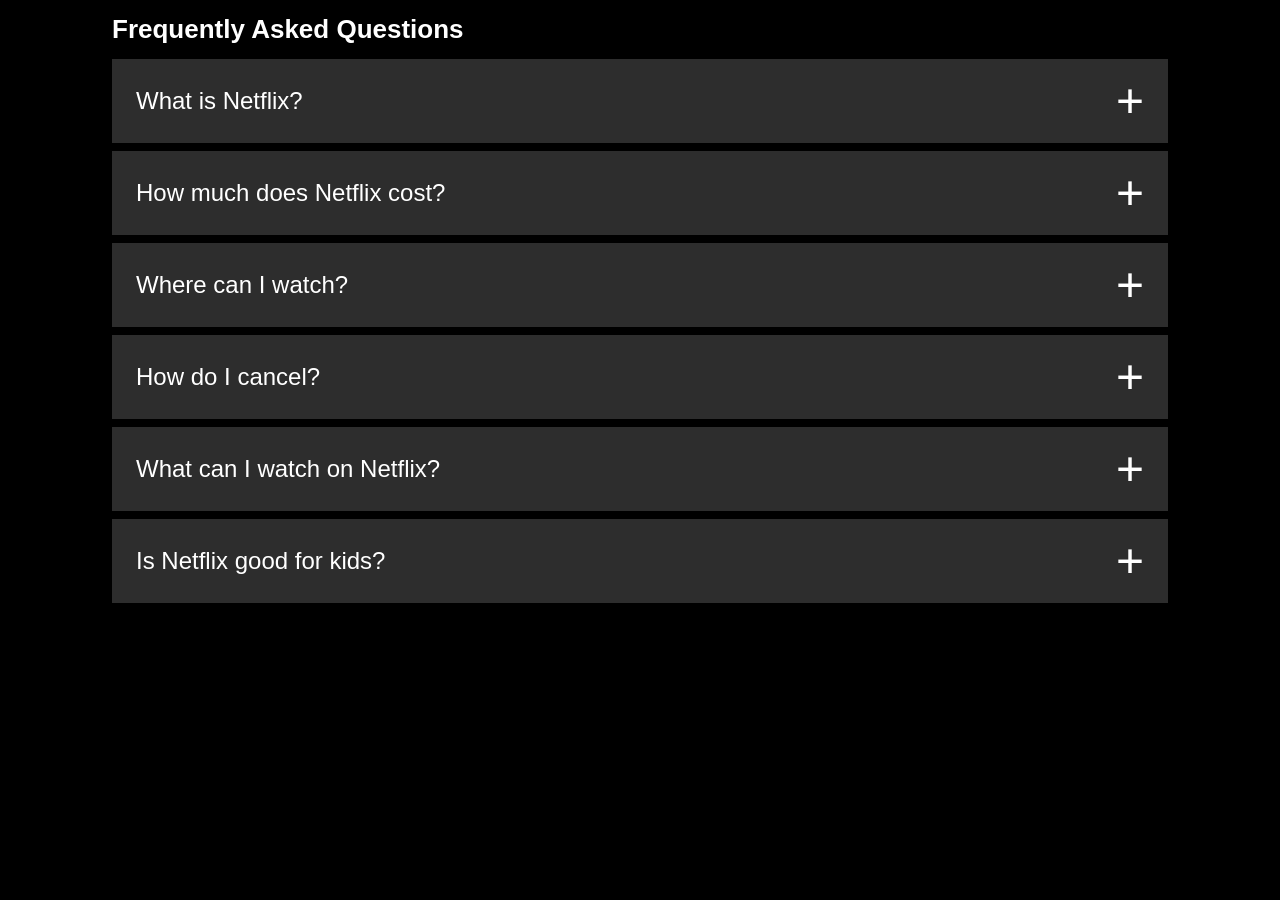
==== faq.html @ 51ff22fb "updated files" ====
<!DOCTYPE html>
<html lang="en">
<head>
    <meta charset="UTF-8">
    <meta name="viewport" content="width=device-width, initial-scale=1.0">
    <title>Faq section</title>
    <link rel="stylesheet" href="css/faq.css">
    <link rel="stylesheet" href="css/responsive.css">
</head>
<body>
    <section class="faq-section">

    <div class="faq-container">

        <h2>Frequently Asked Questions</h2>

        <div class="faq-box">

            <details>
                <summary>What is Netflix?</summary>
                <div class="faq-answer">
                    Netflix is a streaming service that offers a wide variety of
                    movies, TV shows, documentaries and more.
                </div>
            </details>

            <details>
                <summary>How much does Netflix cost?</summary>
                <div class="faq-answer">
                    Netflix offers different plans at different prices. Choose
                    the plan that works best for you.
                </div>
            </details>

            <details>
                <summary>Where can I watch?</summary>
                <div class="faq-answer">
                    You can watch Netflix on smart TVs, smartphones, tablets,
                    laptops, streaming devices and more.
                </div>
            </details>

            <details>
                <summary>How do I cancel?</summary>
                <div class="faq-answer">
                    You can cancel your Netflix membership anytime from your
                    account settings.
                </div>
            </details>

            <details>
                <summary>What can I watch on Netflix?</summary>
                <div class="faq-answer">
                    Netflix has movies, TV shows, anime, documentaries and
                    Netflix Originals across many genres.
                </div>
            </details>

            <details>
                <summary>Is Netflix good for kids?</summary>
                <div class="faq-answer">
                    Netflix includes a dedicated kids experience with
                    age-appropriate content and parental controls.
                </div>
            </details>

        </div>

    </div>

</section>
</body>
</html>
---- css/faq.css ----
* {
    margin: 0;
    padding: 0;
    box-sizing: border-box;
}

body {
    background-color: #000;
    font-family: Arial, Helvetica, sans-serif;
}


/* Main FAQ section */

.faq-section {
    width: 100%;
    background-color: #000;
    padding: 14px 20px 50px;
}


/* Container */

.faq-container {
    width: 100%;
    max-width: 1056px;
    margin: 0 auto;
}


/* Heading */

.faq-container h2 {
    color: #fff;
    font-size: 26px;
    font-weight: 700;
    margin-bottom: 14px;
}


/* FAQ box */

.faq-box {
    width: 100%;
}


/* Individual FAQ */

.faq-box details {
    width: 100%;
    margin-bottom: 8px;
}


/* Question */

.faq-box summary {
    position: relative;

    width: 100%;
    min-height: 84px;

    display: flex;
    align-items: center;

    padding: 20px 70px 20px 24px;

    background-color: #2d2d2d;
    color: #fff;

    font-size: 24px;
    font-weight: 400;

    cursor: pointer;

    list-style: none;

    transition: background-color 0.2s ease;
}


/* Remove default arrow */

.faq-box summary::-webkit-details-marker {
    display: none;
}

.faq-box summary::marker {
    display: none;
}


/* Plus icon */

.faq-box summary::after {
    content: "+";

    position: absolute;
    right: 24px;
    top: 50%;

    transform: translateY(-50%);

    color: #fff;
    font-size: 48px;
    font-weight: 200;
    line-height: 1;
}


/* Hover */

.faq-box summary:hover {
    background-color: #414141;
}


/* Answer */

.faq-answer {
    background-color: #2d2d2d;
    color: #fff;

    margin-top: 2px;

    padding: 24px;

    font-size: 20px;
    line-height: 1.5;
}


/* Change + into × when opened */

.faq-box details[open] summary::after {
    content: "×";
    font-size: 42px;
}
---- css/responsive.css ----
/* Header section  */

/* ========================= */
/* 1024px - Items closer     */
/* ========================= */

@media (max-width: 1024px)
{
    .header
    {
        padding: 15px 20px;  /* Padding kam karo */
    }

    .nav-conatainer
    {
        gap: 6px;  /* Links ke beech gap kam */
    }

    .active
    {
        font-size: 15px;   /* Font thoda chota */
        padding: 6px 10px; /* Padding kam */
    }

    .nav-secondary
    {
        gap: 15px;  /* Right side gap kam */
    }

    /* Kids section ka text hide karo, sirf logo dikhao */
    .children
    {
        display: none;
    }

    .kids-section-logo
    {
        height: 40px;
        width: 40px;
    }

    /* Notification bell hide kar sakte ho agar zaroori ho */
    .nav-bell-btn
    {
        display: none;
    }

    .nav-logo
    {
        height: 35px;
    }

    .nav-search
    {
        height: 22px;
        width: 22px;
    }

    .user-account-logo
    {
        height: 32px;
        width: 32px;
    }
}

/* ========================= */
/* 768px - Browse Dropdown   */
/* ========================= */

@media (max-width: 768px)
{
    .header
    {
        padding:12px 20px;
    }

    /* Show Browse button */
    .browse-btn
    {
        display:flex;
    }

    /* Hide all nav links, show only on hover */
    .nav-main
    {
        display:none;
        position:absolute;
        top:100%;
        left:0;
        background-color:rgba(0, 0, 0, 0.95);
        border:1px solid #333;
        border-radius:8px;
        padding:10px 0;
        min-width:200px;
        z-index:101;
        margin-top:5px;
    }

    /* Show dropdown when hovering Browse */
    .browse-dropdown:hover .nav-main
    {
        display:block;
    }

    .nav-conatainer
    {
        flex-direction:column;   /* Vertical dropdown */
        gap:0;
    }

    .nav-links
    {
        width:100%;
    }

    .active
    {
        display:block;
        padding:10px 20px;
        border-radius:0;
        font-size:14px;
        color:white;
    }

    .nav-links a:hover
    {
        background-color:#333;
        border-radius:0;
        padding:10px 20px;
    }

    .nav-secondary
    {
        gap:18px;
    }
     .faq-section {
        padding: 14px 16px 40px;
    }

    .faq-container {
        max-width: 100%;
    }

    .faq-container h2 {
        font-size: 24px;
        margin-bottom: 12px;
    }

    .faq-box summary {
        min-height: 76px;
        padding: 18px 60px 18px 20px;
        font-size: 20px;
    }

    .faq-box summary::after {
        right: 20px;
        font-size: 42px;
    }

    .faq-answer {
        padding: 20px;
        font-size: 18px;
    }
}


/* ========================= */
/* 480px - N Logo + Hide Bell & Children */
/* ========================= */

@media (max-width: 480px)
{
    .header
    {
        padding:10px 15px;
    }

    /* Hide full Netflix logo, show only N */
    .nav-logo
    {
        display:none;
    }

    .nav-logo-n
    {
        display:block;
        height:30px;
    }

    /* Hide Notification Bell */
    .nav-bell-btn
    {
        display:none;
    }

    /* Hide Children text (keep the kids logo) */
    .children
    {
        display:none;
    }

    .kids-section-logo
    {
        height:35px;
        width:35px;
    }

    .browse-btn
    {
        padding:6px 12px;
        font-size:13px;
    }

    .nav-secondary
    {
        gap:12px;
    }

    .nav-search
    {
        height:22px;
        width:22px;
    }

    .user-account-logo
    {
        height:30px;
        width:30px;
    }

    .down-arrow
    {
        width:10px;
        height:10px;
    }
        .faq-section {
        padding: 12px 12px 35px;
    }

    .faq-container h2 {
        font-size: 20px;
        margin-bottom: 10px;
    }

    .faq-box details {
        margin-bottom: 6px;
    }

    .faq-box summary {
        min-height: 64px;

        padding: 16px 52px 16px 16px;

        font-size: 17px;
        line-height: 1.3;
    }

    .faq-box summary::after {
        right: 16px;
        font-size: 34px;
    }

    .faq-box details[open] summary::after {
        font-size: 32px;
    }

    .faq-answer {
        padding: 16px;
        font-size: 16px;
        line-height: 1.5;
    }
}


/* ========================= */
/* 360px - Extra Small       */
/* ========================= */

@media (max-width: 360px)
{
    .header
    {
        padding:8px 10px;
    }

    .nav-logo-n
    {
        height:26px;
        margin-right:6px;
    }

    .browse-btn
    {
        padding:5px 10px;
        font-size:12px;
        gap:5px;
    }

    .browse-arrow
    {
        width:8px;
        height:8px;
    }

    .nav-secondary
    {
        gap:10px;
    }

    .nav-search
    {
        height:20px;
        width:20px;
    }

    .kids-section-logo
    {
        height:30px;
        width:30px;
    }

    .user-account-logo
    {
        height:28px;
        width:28px;
    }

    .down-arrow
    {
        width:9px;
        height:9px;
    }

    .account-related-button
    {
        gap:6px;
    }

    /* Nav dropdown smaller */
    .nav-main
    {
        min-width:180px;
    }

    .active
    {
        font-size:13px;
        padding:8px 15px;
    }
}

/* Hero section  */

/* ============ 1024px - Tablets Landscape ============ */
@media (max-width: 1024px) {
  .hero-content {
    bottom: 18%;
    left: 5%;
    max-width: 400px;
  }

  .hero-title {
    font-size: 2.4rem;
    margin-bottom: 0.6rem;
  }

  .hero-description {
    font-size: 0.95rem;
    line-height: 1.35;
    margin-bottom: 1rem;
  }

  .btn {
    padding: 0.55rem 1.4rem;
    font-size: 0.95rem;
  }

  .navigation-dots {
    bottom: 25px;
    gap: 10px;
  }

  .dot {
    width: 12px;
    height: 12px;
  }
}

/* ============ 768px - Tablets Portrait ============ */
@media (max-width: 768px) {
  .hero-content {
    bottom: 15%;
    left: 5%;
    max-width: 340px;
  }

  .hero-title {
    font-size: 2rem;
    margin-bottom: 0.5rem;
    letter-spacing: 0.5px;
  }

  .hero-description {
    font-size: 0.85rem;
    line-height: 1.3;
    margin-bottom: 0.9rem;
  }

  .hero-buttons {
    gap: 0.6rem;
  }

  .btn {
    padding: 0.5rem 1.2rem;
    font-size: 0.85rem;
    gap: 0.4rem;
  }

  .icon {
    font-size: 0.95rem;
  }

  .hero-overlay {
    background: linear-gradient(
      90deg,
      rgba(0, 0, 0, 0.85) 0%,
      rgba(0, 0, 0, 0.5) 50%,
      rgba(0, 0, 0, 0.1) 80%
    );
  }

  .navigation-dots {
    bottom: 20px;
    gap: 9px;
  }

  .dot {
    width: 11px;
    height: 11px;
  }
}

/* ============ 480px - Mobile Large ============ */
@media (max-width: 480px) {
  .hero-content {
    bottom: 12%;
    left: 4%;
    right: 4%;
    max-width: 100%;
  }

  .hero-title {
    font-size: 1.5rem;
    margin-bottom: 0.4rem;
    letter-spacing: 0.3px;
  }

  .hero-description {
    font-size: 0.75rem;
    line-height: 1.25;
    margin-bottom: 0.7rem;
    display: -webkit-box;
    -webkit-line-clamp: 3;
    -webkit-box-orient: vertical;
    overflow: hidden;
  }

  .hero-buttons {
    gap: 0.5rem;
  }

  .btn {
    padding: 0.45rem 1rem;
    font-size: 0.75rem;
    gap: 0.3rem;
    border-radius: 3px;
  }

  .icon {
    font-size: 0.85rem;
  }

  .hero-overlay {
    background: linear-gradient(
      0deg,
      rgba(0, 0, 0, 0.9) 0%,
      rgba(0, 0, 0, 0.5) 50%,
      rgba(0, 0, 0, 0.1) 100%
    );
  }

  .slide img {
    object-position: center center;
  }

  .navigation-dots {
    bottom: 15px;
    gap: 8px;
  }

  .dot {
    width: 10px;
    height: 10px;
  }
}

/* ============ 360px - Mobile Small ============ */
@media (max-width: 360px) {
  .hero-content {
    bottom: 10%;
    left: 3%;
    right: 3%;
    max-width: 100%;
  }

  .hero-title {
    font-size: 1.25rem;
    margin-bottom: 0.3rem;
    letter-spacing: 0px;
  }

  .hero-description {
    font-size: 0.7rem;
    line-height: 1.2;
    margin-bottom: 0.5rem;
    -webkit-line-clamp: 2;
  }

  .hero-buttons {
    gap: 0.4rem;
    flex-wrap: wrap;
  }

  .btn {
    padding: 0.4rem 0.85rem;
    font-size: 0.7rem;
    gap: 0.25rem;
  }

  .icon {
    font-size: 0.75rem;
  }

  .navigation-dots {
    bottom: 10px;
    gap: 6px;
  }

  .dot {
    width: 8px;
    height: 8px;
  }
}

/* Main section, shows and movies pages  */

/* Large tablets and small desktops (max-width: 1024px) */
@media (max-width: 1024px) {
    .netflix-content {
        margin-left: 1rem;
    }

    .top-10 {
        margin-left: 1rem;
    }

    .section-title {
        font-size: 1.6rem;
    }

    .show-title {
        font-size: 1.1rem;
    }

    .card {
        width: 16rem;
        height: 10rem;
    }

    .hover-card {
        width: 16rem;
        height: 10rem;
    }

    .card-1 { width: 13rem; }
    .card-2 { width: 10rem; }
    .card-3 { width: 12rem; }
    .card-4 { width: 14rem; }
    .card-5 { width: 15rem; }
    .card-6 { width: 7rem; }
    .card-7 { width: 13rem; }
    .card-8 { width: 14rem; }
    .card-9 { width: 16rem; }
    .card-10 { width: 9rem; }

    .numbers {
        font-size: 240px;
        margin-right: -55px;
    }

    .poster {
        width: 130px;
        height: 178px;
    }

    .shows-number {
        font-size: 210px;
        margin-right: -38px;
    }

    .show-poster {
        width: 100px;
        height: 155px;
    }
}

/* Tablets (max-width: 768px) */
@media (max-width: 768px) {
    .content-area {
        margin-left: 0.5rem;
        margin-bottom: 1rem;
    }

    .netflix-content {
        margin-top: 1.5rem;
        margin-left: 0.8rem;
    }

    .top-10 {
        margin-top: 1.5rem;
        margin-left: 0.8rem;
    }

    .section-title {
        font-size: 1.3rem;
    }

    .show-title {
        font-size: 1rem;
    }

    /* Disable hover cards on touch devices */
    .card:hover .hover-card,
    .show-card:hover .hover-card {
        opacity: 0;
        visibility: hidden;
        pointer-events: none;
        transform: translate(-50%, -50%) scale(0.75);
    }

    .cards-wrapper .card:first-child:hover .hover-card,
    .cards-wrapper .card:last-child:hover .hover-card {
        opacity: 0;
        visibility: hidden;
        pointer-events: none;
    }

    .card {
        width: 12rem;
        height: 7.5rem;
    }

    .card-1 { width: 10rem; }
    .card-2 { width: 8rem; }
    .card-3 { width: 9rem; }
    .card-4 { width: 11rem; }
    .card-5 { width: 12rem; }
    .card-6 { width: 6rem; }
    .card-7 { width: 10rem; }
    .card-8 { width: 11rem; }
    .card-9 { width: 13rem; }
    .card-10 { width: 7rem; }

    .cards-wrapper {
        gap: 6px;
    }

    .numbers {
        font-size: 160px;
        margin-right: -32px;
        -webkit-text-stroke: 2px #4a4a4a;
    }

    .poster {
        width: 85px;
        height: 115px;
    }

    .top-10-cards {
        gap: 16px;
    }

    .show-card {
        width: 12rem;
        height: 6.8rem;
    }

    .show-card .hover-card {
        width: 12rem;
        height: 6.8rem;
    }

    .shows-number {
        font-size: 140px;
        margin-right: -25px;
        -webkit-text-stroke: 2px #4a4a4a;
    }

    .show-poster {
        width: 80px;
        height: 102px;
    }

    .buttons .play-btn,
    .show-card .buttons .play-btn {
        font-size: 0.75rem;
        padding: 2px 6px;
        bottom: 8px;
    }

    .buttons i,
    .show-card .buttons i {
        width: 24px;
        height: 24px;
        font-size: 0.75rem;
        bottom: 8px;
    }
}

/* Mobile devices (max-width: 480px) */
@media (max-width: 480px) {
    .content-area {
        margin-left: 0.3rem;
        margin-bottom: 0.8rem;
    }

    .netflix-content {
        margin-top: 1rem;
        margin-left: 0.5rem;
    }

    .top-10 {
        margin-top: 1rem;
        margin-left: 0.5rem;
    }

    .section-title {
        font-size: 1.1rem;
    }

    .show-title {
        font-size: 0.9rem;
    }

    .card {
        width: 8rem;
        height: 5rem;
    }

    .card-1 { width: 8rem; }
    .card-2 { width: 6.5rem; }
    .card-3 { width: 7.5rem; }
    .card-4 { width: 8.5rem; }
    .card-5 { width: 9rem; }
    .card-6 { width: 5rem; }
    .card-7 { width: 8rem; }
    .card-8 { width: 8.5rem; }
    .card-9 { width: 9.5rem; }
    .card-10 { width: 6rem; }

    .cards-wrapper {
        gap: 4px;
    }

    .numbers {
        font-size: 110px;
        margin-right: -20px;
        -webkit-text-stroke: 1.5px #4a4a4a;
    }

    .poster {
        width: 60px;
        height: 80px;
    }

    .top-10-cards {
        gap: 10px;
    }

    .show-card {
        width: 9rem;
        height: 5rem;
    }

    .show-card .hover-card {
        width: 9rem;
        height: 5rem;
    }

    .shows-number {
        font-size: 100px;
        margin-right: -18px;
        -webkit-text-stroke: 1.5px #4a4a4a;
    }

    .show-poster {
        width: 60px;
        height: 72px;
    }

    .show-cards-wrapper {
        gap: 1px;
        margin-top: 0.5rem;
    }

    .buttons .play-btn,
    .show-card .buttons .play-btn {
        font-size: 0.65rem;
        padding: 1px 5px;
        bottom: 6px;
        left: 6px;
    }

    .buttons i,
    .show-card .buttons i {
        width: 20px;
        height: 20px;
        font-size: 0.65rem;
        bottom: 6px;
        right: 6px;
    }

    .progress-container {
        height: 3px;
    }
}

/* Extra small devices (max-width: 360px) */
@media (max-width: 360px) {
    .section-title {
        font-size: 1rem;
    }

    .show-title {
        font-size: 0.85rem;
    }

    .card {
        width: 6.5rem;
        height: 3.5rem;
    }

    .card-1 { width: 6.5rem; }
    .card-2 { width: 5.5rem; }
    .card-3 { width: 6rem; }
    .card-4 { width: 7rem; }
    .card-5 { width: 7.5rem; }
    .card-6 { width: 4rem; }
    .card-7 { width: 6.5rem; }
    .card-8 { width: 7rem; }
    .card-9 { width: 8rem; }
    .card-10 { width: 5rem; }

    .numbers {
        font-size: 90px;
        margin-right: -18px;
        -webkit-text-stroke: 1.5px #4a4a4a;
    }

    .poster {
        width: 45px;
        height: 67px;
    }

    .show-card {
        width: 7.5rem;
        height: 4.2rem;
    }

    .shows-number {
        font-size: 80px;
        margin-right: -14px;
        -webkit-text-stroke: 1.5px #4a4a4a;
    }

    .show-poster {
        width: 45px;
        height: 59px;
    }

    .buttons .play-btn,
    .show-card .buttons .play-btn {
        display: none;
    }

    .buttons i,
    .show-card .buttons i {
        width: 18px;
        height: 18px;
        font-size: 0.6rem;
    }
}

/* Footer section  */


/* ========================= */
/* 1024px - Small Laptops    */
/* ========================= */

@media (max-width: 1024px)
{
    .faq-hero
    {
        padding:0 60px;
    }

    .lan
    {
        padding:20px 60px 10px 60px;
    }

    .last
    {
        padding:0 60px;
    }
}


/* ========================= */
/* 768px - Tablets           */
/* ========================= */

@media (max-width: 768px)
{
    footer
    {
        padding:30px 0;
    }

    .faq-hero
    {
        grid-template-columns:repeat(3, 1fr);  /* 3 columns instead of 4 */
        padding:0 40px;
        gap:5px;
    }

    .faq-hero a
    {
        font-size:13px;
    }

    .faq-use
    {
        padding:5px;
    }

    .faq-use li
    {
        padding:6px 0;
    }

    .lan
    {
        padding:20px 40px 10px 40px;
    }

    .lan select
    {
        font-size:14px;
        padding:6px 20px;
    }

    .last
    {
        padding:0 40px;
        font-size:13px;
    }
}


/* ========================= */
/* 480px - Large Mobiles     */
/* ========================= */

@media (max-width: 480px)
{
    footer
    {
        padding:25px 0;
    }

    .faq-hero
    {
        grid-template-columns:repeat(2, 1fr);  /* 2 columns */
        padding:0 25px;
        gap:5px;
    }

    .faq-hero a
    {
        font-size:12px;
    }

    .faq-use
    {
        padding:5px;
    }

    .faq-use li
    {
        padding:5px 0;
    }

    .lan
    {
        padding:15px 25px 10px 25px;
    }

    .lan select
    {
        font-size:13px;
        padding:6px 18px;
    }

    .last
    {
        padding:0 25px;
        font-size:12px;
    }

    .clear
    {
        font-size:11px;
    }
}


/* ========================= */
/* 360px - Small Mobiles     */
/* ========================= */

@media (max-width: 360px)
{
    footer
    {
        padding:20px 0;
    }

    .faq-hero
    {
        grid-template-columns:repeat(2, 1fr);  /* Keep 2 columns */
        padding:0 15px;
        gap:3px;
    }

    .faq-hero a
    {
        font-size:11px;
    }

    .faq-use
    {
        padding:3px;
    }

    .faq-use li
    {
        padding:4px 0;
    }

    .lan
    {
        padding:12px 15px 8px 15px;
    }

    .lan select
    {
        font-size:12px;
        padding:5px 15px;
    }

    .last
    {
        padding:0 15px;
        font-size:11px;
    }

    .clear
    {
        font-size:10px;
        margin-top:15px !important;
    }
}

/* login and signup  */

@media (max-width: 520px) {
  .header {
    padding: 20px 16px;
  }
}
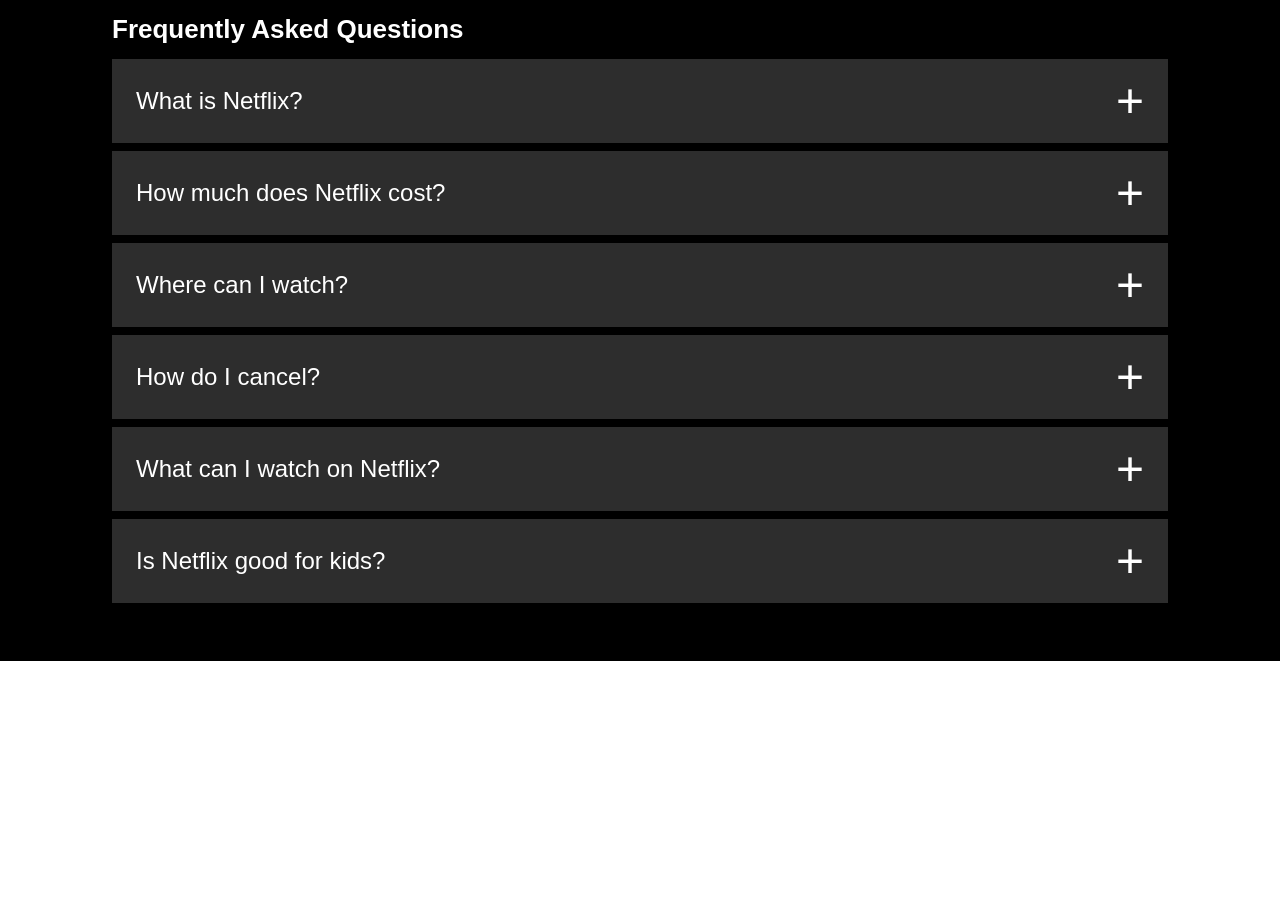
==== commit 5514543b: "updated" ====
--- a/faq.html
+++ b/faq.html
@@ -6,6 +6,7 @@
     <title>Faq section</title>
     <link rel="stylesheet" href="css/faq.css">
     <link rel="stylesheet" href="css/responsive.css">
+    <link rel="stylesheet" href="css/style.css">
 </head>
 <body>
     <section class="faq-section">
--- a/css/faq.css
+++ b/css/faq.css
@@ -1,15 +1,3 @@
-* {
-    margin: 0;
-    padding: 0;
-    box-sizing: border-box;
-}
-
-body {
-    background-color: #000;
-    font-family: Arial, Helvetica, sans-serif;
-}
-
-
 /* Main FAQ section */
 
 .faq-section {
--- a/css/style.css
+++ b/css/style.css
@@ -0,0 +1,31 @@
+* {
+    margin: 0;
+    padding: 0;
+    box-sizing: border-box;
+}
+
+html {
+    scroll-behavior: smooth;
+    content-visibility: auto;
+    contain-intrinsic-size: 800px;
+}
+
+body {
+    background-color: rgb(20, 20, 20);
+    color: white;
+    font-family: "Roboto", sans-serif;
+}
+
+a {
+    text-decoration: none;
+    color: inherit;
+}
+
+button {
+    cursor: pointer;
+}
+
+img {
+    max-width: 100%;
+    display: block;
+}
